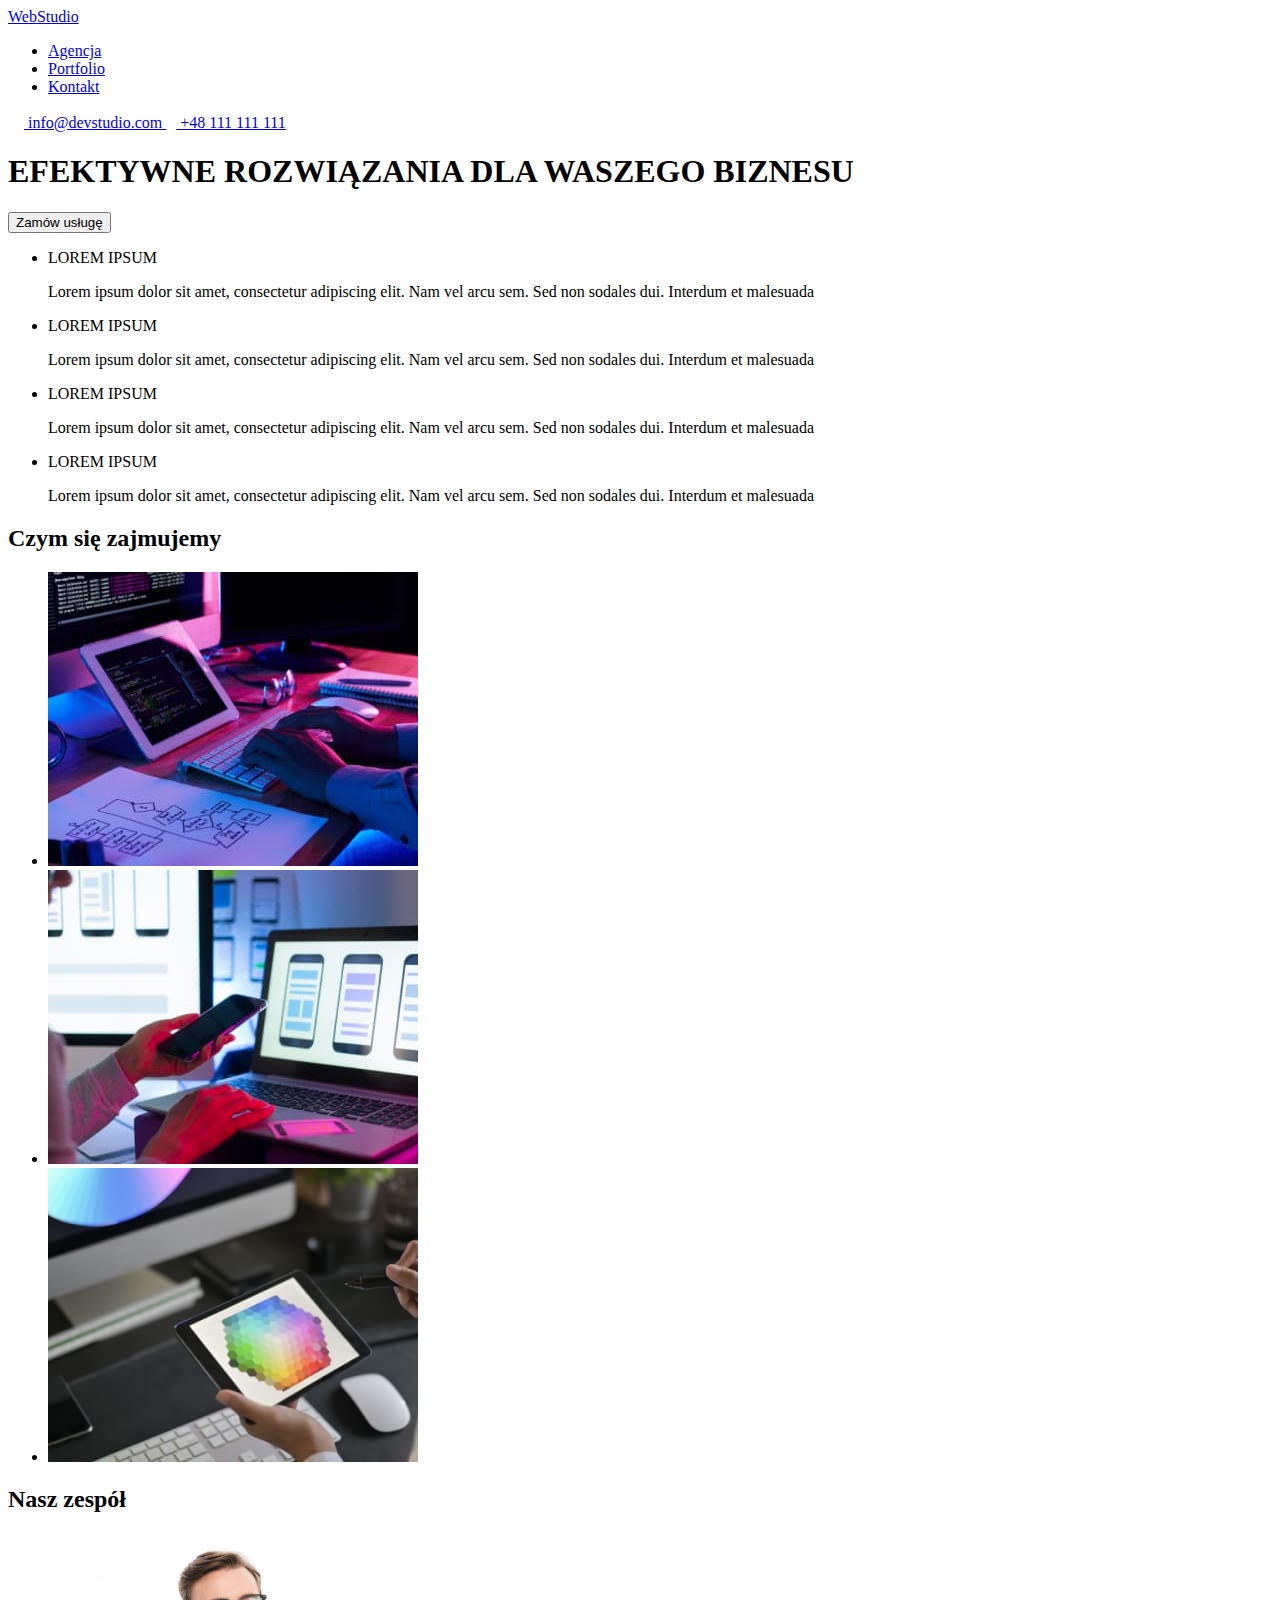
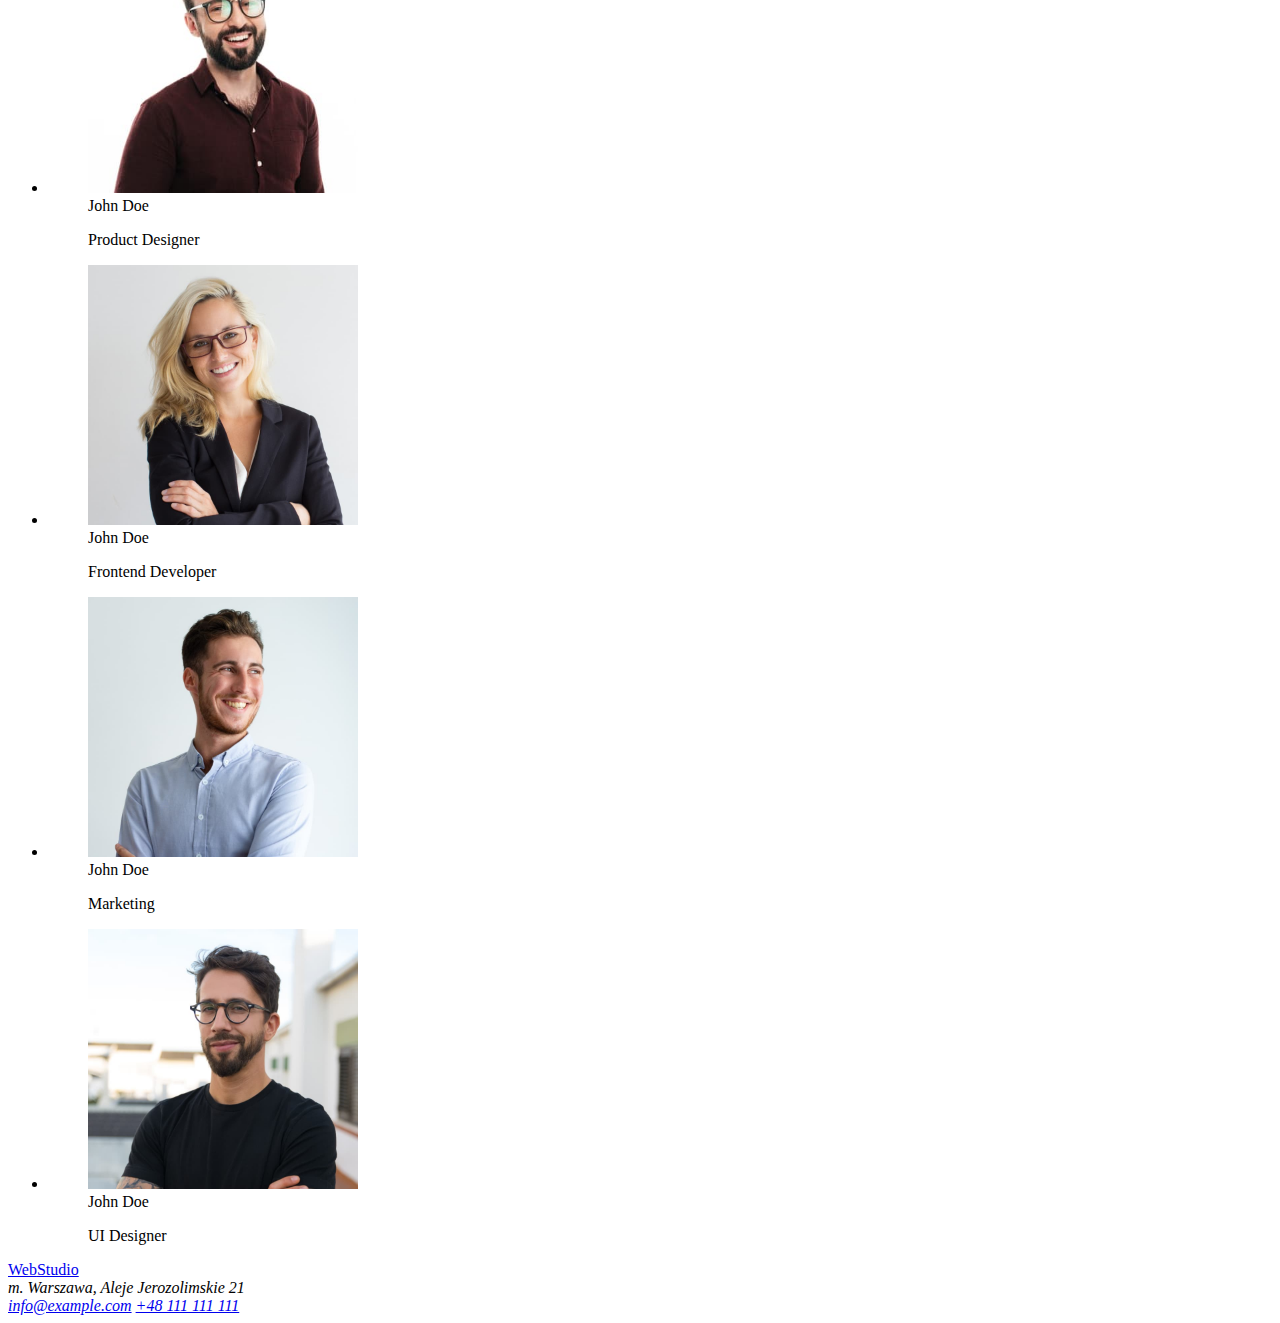
==== index.html @ e995974a "Skopiowano pliki z zadania domowego nr 3" ====
<!DOCTYPE html>
<html lang="pl">
  <head>
    <meta charset="UTF-8" />
    <meta http-equiv="X-UA-Compatible" content="IE=edge" />
    <meta name="viewport" content="width=device-width, initial-scale=1.0" />
    <meta name="description" content="Efektywne rozwiązania biznesowe" />
    <title>Web Studio - Efektywne rozwiązania dla Waszego biznesu</title>
    <link
      rel="stylesheet"
      href="https://cdnjs.cloudflare.com/ajax/libs/modern-normalize/1.1.0/modern-normalize.min.css"
      integrity="sha512-wpPYUAdjBVSE4KJnH1VR1HeZfpl1ub8YT/NKx4PuQ5NmX2tKuGu6U/JRp5y+Y8XG2tV+wKQpNHVUX03MfMFn9Q=="
      crossorigin="anonymous"
      referrerpolicy="no-referrer"
    />
    <link
      href="https://fonts.googleapis.com/css2?family=Raleway:wght@700&family=Roboto:wght@400;500;700;900&display=swap"
      rel="stylesheet"
    />
    <link rel="stylesheet" href="css/styles.css" />
  </head>
  <body>
    <header class="header-border">
      <div class="container header-flex">
        <div class="logo-nav-flex">
          <a class="logo" href="index.html"
            ><span class="logo-firstpart">Web</span>Studio</a
          >
          <nav class="nav-list">
            <ul class="nav-links">
              <li><a class="link" href="#">Agencja</a></li>
              <li><a class="link" href="portfolio.html">Portfolio</a></li>
              <li><a class="link" href="#">Kontakt</a></li>
            </ul>
          </nav>
        </div>
        <div class="contact-links">
          <a class="link" href="mailto:info@devstudio.com">
            <svg class="icon" width="16px" height="12px">
              <use href="images/icons.svg#icon-envelope"></use>
            </svg>
            info@devstudio.com
          </a>
          <a class="link tel-margin" href="tel:+48111111111">
            <svg class="icon" width="10px" height="16px">
              <use href="images/icons.svg#icon-smartphone"></use>
            </svg>
            +48 111 111 111</a>
        </div>
      </div>
    </header>
    <main>
      <!-- HERO -->
      <section class="section title-section">
        <div class="container">
          <h1 class="title">EFEKTYWNE ROZWIĄZANIA DLA WASZEGO BIZNESU</h1>
          <button class="booking" type="button">Zamów usługę</button>
        </div>
      </section>
      <section class="section texts">
        <div class="container">
          <ul class="flex-texts">
            <li>
              <span class="title-text">LOREM IPSUM</span>
              <p class="text">
                Lorem ipsum dolor sit amet, consectetur adipiscing elit. Nam vel
                arcu sem. Sed non sodales dui. Interdum et malesuada
              </p>
            </li>
            <li>
              <span class="title-text">LOREM IPSUM</span>
              <p class="text">
                Lorem ipsum dolor sit amet, consectetur adipiscing elit. Nam vel
                arcu sem. Sed non sodales dui. Interdum et malesuada
              </p>
            </li>
            <li>
              <span class="title-text">LOREM IPSUM</span>
              <p class="text">
                Lorem ipsum dolor sit amet, consectetur adipiscing elit. Nam vel
                arcu sem. Sed non sodales dui. Interdum et malesuada
              </p>
            </li>
            <li>
              <span class="title-text">LOREM IPSUM</span>
              <p class="text">
                Lorem ipsum dolor sit amet, consectetur adipiscing elit. Nam vel
                arcu sem. Sed non sodales dui. Interdum et malesuada
              </p>
            </li>
          </ul>
        </div>
      </section>
      <section class="section container-our-job">
        <div class="container">
          <h2 class="container-title">Czym się zajmujemy</h2>
          <ul class="flex-job-pictures">
            <li class="container-task">
              <img
                src="images/what_we_do_1.jpg"
                alt="Męskie dłonie piszące kod na klawiaturze"
                width="370"
                height="294"
              />
            </li>
            <li class="container-task">
              <img
                src="images/what_we_do_2.jpg"
                alt="Damskie dłonie trzymające telefon w ręce i pracujące na laptopie"
                width="370"
                height="294"
              />
            </li>
            <li class="container-task">
              <img
                src="images/what_we_do_3.jpg"
                alt="Dłonie trzymające tablet z wyświetloną na ekranie paletą barw"
                width="370"
                height="294"
              />
            </li>
          </ul>
        </div>
      </section>
      <section class="section container-team">
        <div class="container">
          <h2 class="container-title">Nasz zespół</h2>
          <ul class="flex-team">
            <li>
              <figure class="team-member">
                <img
                  src="images/our_team_john_doe_1.jpg"
                  alt="Uśmiechnięty mężczyzna z brodą noszący okulary"
                  width="270"
                  height="260"
                />
                <figcaption class="margin-figcaption-team">
                  <span class="team-member-name">John Doe</span>
                  <p class="team-member-position">Product Designer</p>
                </figcaption>
              </figure>
            </li>
            <li>
              <figure class="team-member">
                <img
                  src="images/our_team_john_doe_2.jpg"
                  alt="Uśmiechnięta blondwłosa kobieta nosząca okulary"
                  width="270"
                  height="260"
                />
                <figcaption class="margin-figcaption-team">
                  <span class="team-member-name">John Doe</span>
                  <p class="team-member-position">Frontend Developer</p>
                </figcaption>
              </figure>
            </li>
            <li>
              <figure class="team-member">
                <img
                  src="images/our_team_john_doe_3.jpg"
                  alt="Uśmiechnięty mężczyzna z brodą"
                  width="270"
                  height="260"
                />
                <figcaption class="margin-figcaption-team">
                  <span class="team-member-name">John Doe</span>
                  <p class="team-member-position">Marketing</p>
                </figcaption>
              </figure>
            </li>
            <li>
              <figure class="team-member">
                <img
                  src="images/our_team_john_doe_4.jpg"
                  alt="Mężczyzna z brodą w okularach"
                  width="270"
                  height="260"
                />
                <figcaption class="margin-figcaption-team">
                  <span class="team-member-name">John Doe</span>
                  <p class="team-member-position">UI Designer</p>
                </figcaption>
              </figure>
            </li>
          </ul>
        </div>
      </section>
    </main>
    <footer class="info">
      <div class="container">
        <a class="logo" href="index.html">
          <span class="logo-firstpart">Web</span>Studio</a
        >
        <address class="address-data">
          m. Warszawa, Aleje Jerozolimskie 21
          <div class="contact-links">
            <a class="link" href="mailto:info@example.com">info@example.com</a>
            <a class="link" href="tel:+48111111111">+48 111 111 111</a>
          </div>
        </address>
      </div>
    </footer>
  </body>
</html>
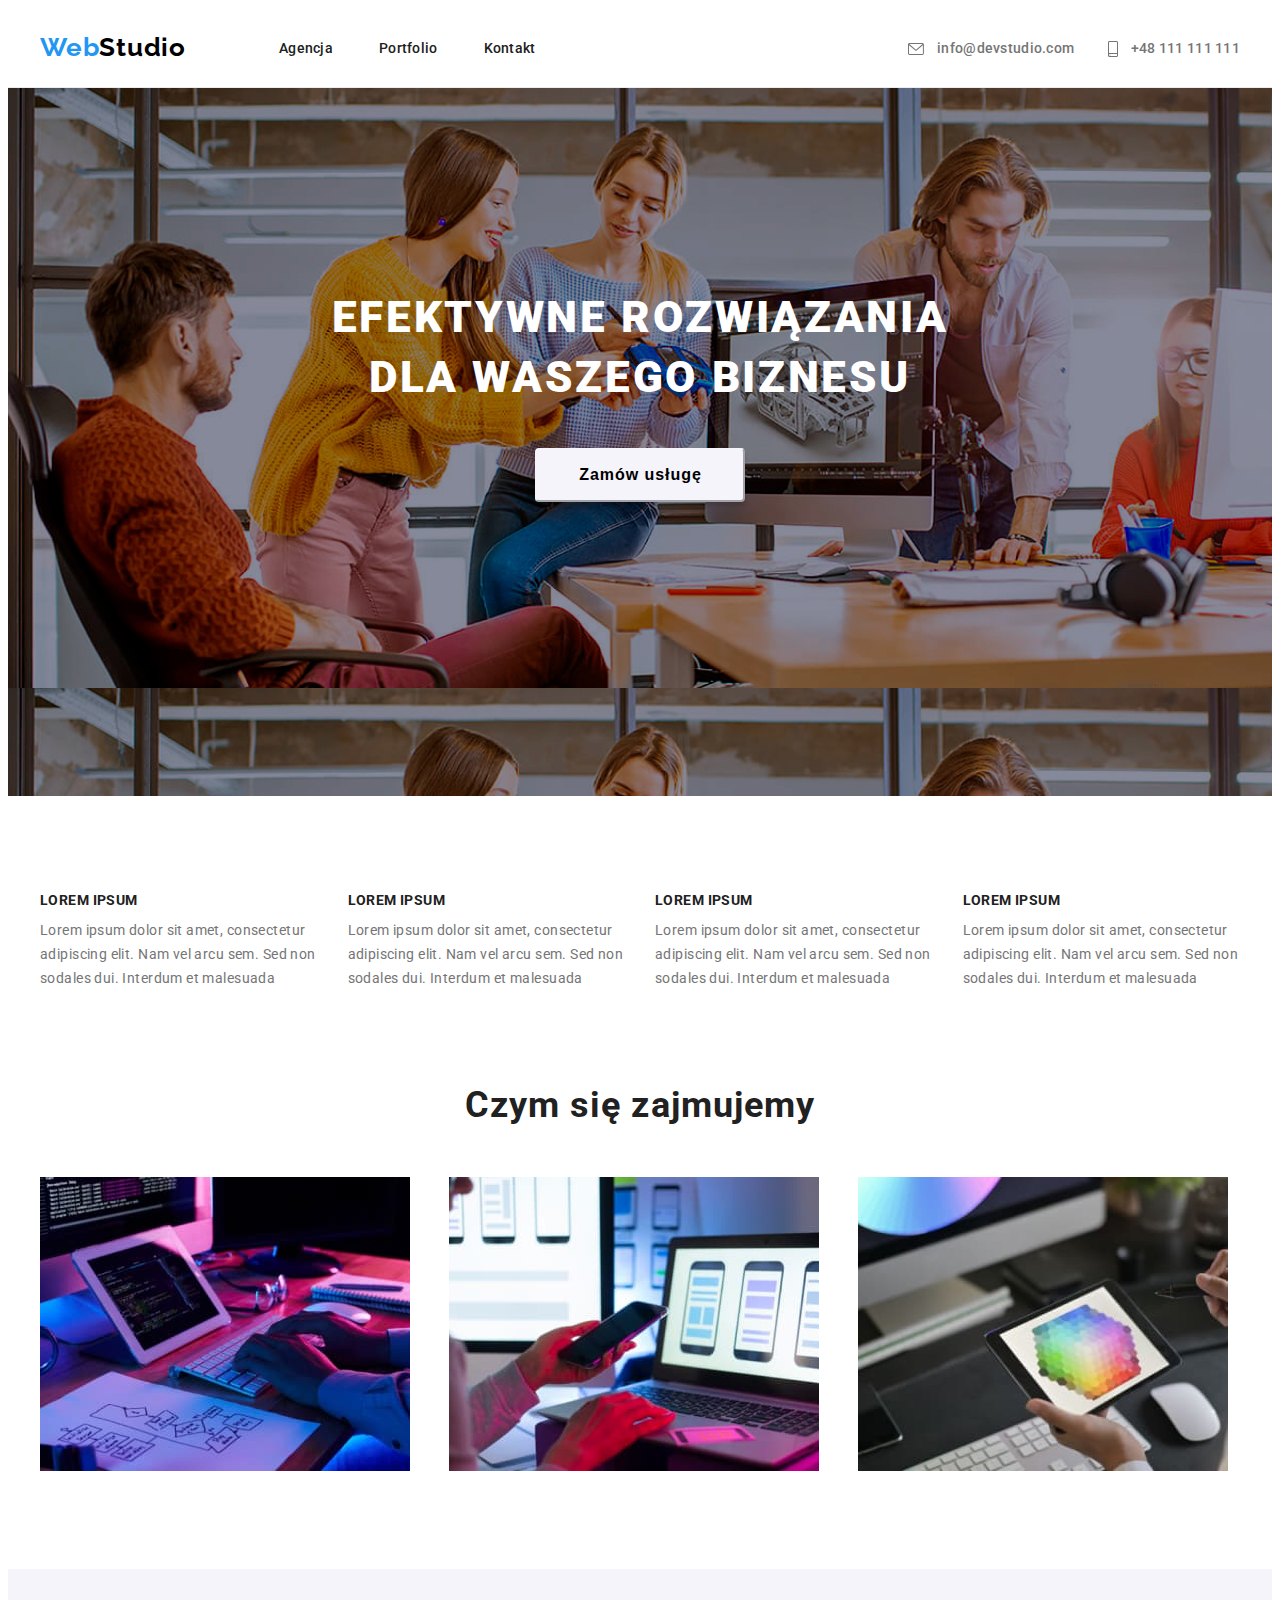
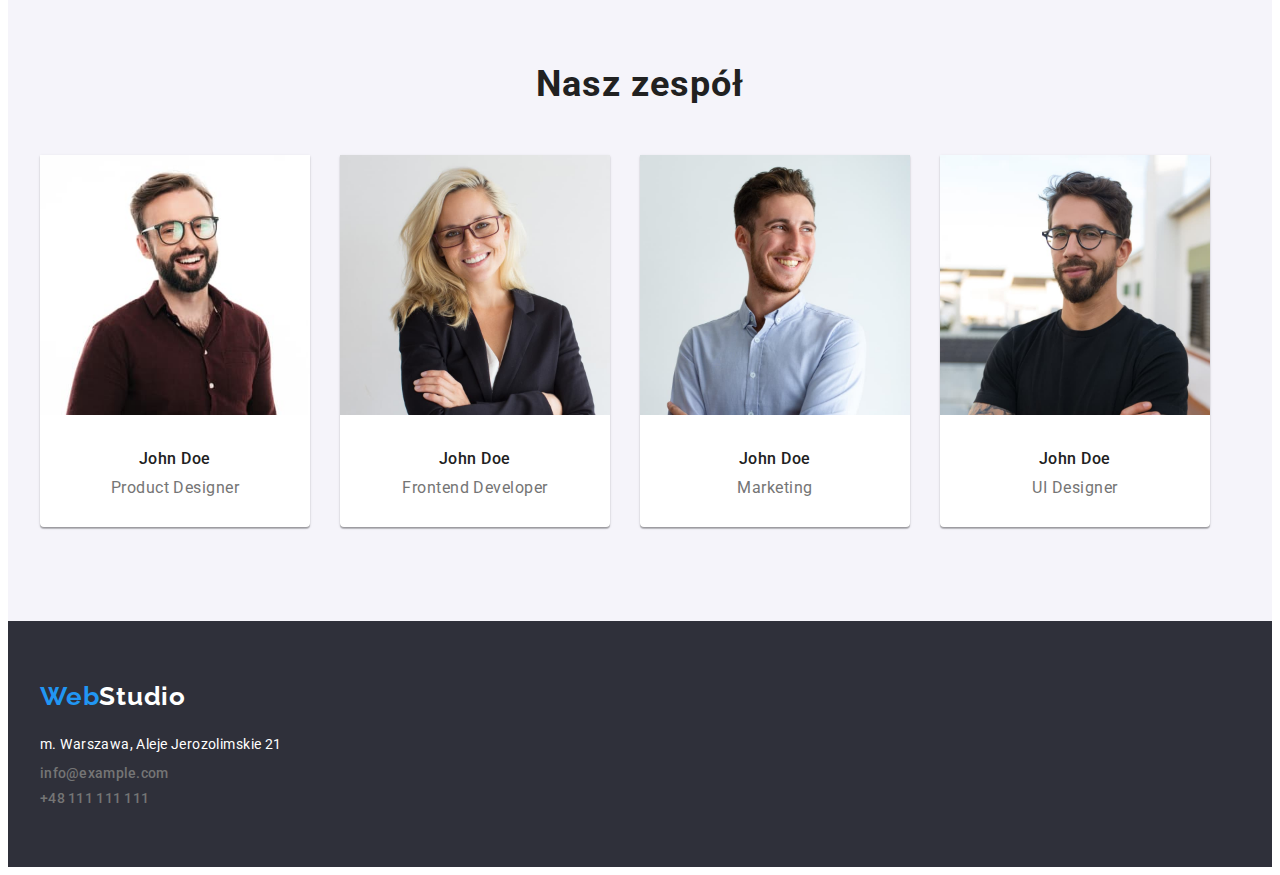
==== commit 46f2fac2: "Wystylizowano dane kontaktowe w nagłówku" ====
--- a/index.html
+++ b/index.html
@@ -36,13 +36,13 @@
         </div>
         <div class="contact-links">
           <a class="link" href="mailto:info@devstudio.com">
-            <svg class="icon" width="16px" height="12px">
+            <svg class="contact-icon" width="16px" height="12px">
               <use href="images/icons.svg#icon-envelope"></use>
             </svg>
             info@devstudio.com
           </a>
           <a class="link tel-margin" href="tel:+48111111111">
-            <svg class="icon" width="10px" height="16px">
+            <svg class="contact-icon" width="10px" height="16px">
               <use href="images/icons.svg#icon-smartphone"></use>
             </svg>
             +48 111 111 111</a>
--- a/css/styles.css
+++ b/css/styles.css
@@ -0,0 +1,320 @@
+:root {
+  --brand-color: #212121;
+  --black: #000;
+  --blue: #2196f3;
+  --grey: #757575;
+  --white: #ffffff;
+  --dirtywhite: rgba(255, 255, 255, 0.6);
+  --darkblue-background: #2f303a;
+  --lightgray-background: #f5f4fa;
+  --white-background: #ffffff;
+  --blue-hover-focus: #2196f3;
+  --verylightgrey: #eeeeee;
+}
+h1,
+h2,
+h3,
+h4,
+h5,
+h6,
+p,
+ul {
+  margin: 0;
+  padding: 0;
+}
+ul {
+  list-style: none;
+}
+body {
+  color: var(--brand-color);
+  background-color: var(--white-background);
+  font-family: "Roboto", sans-serif;
+}
+.logo {
+  color: var(--black);
+  background-color: var(--white-background);
+  font-family: "Raleway";
+  font-weight: 700;
+  font-size: 26px;
+  letter-spacing: 0.03em;
+  line-height: 1.19;
+  text-decoration: none;
+}
+.logo .logo-firstpart {
+  color: var(--blue);
+}
+.nav-list {
+  background-color: var(--white-background);
+}
+.nav-links .link {
+  color: var(--brand-color);
+  font-weight: 500;
+  font-size: 14px;
+  line-height: 1.14;
+  letter-spacing: 0.02em;
+}
+.contact-links {
+  background-color: var(--white-background);
+}
+.contact-links .link {
+  color: var(--grey);
+  font-weight: 500;
+  font-size: 14px;
+  line-height: 1.14;
+  letter-spacing: 0.02em;
+}
+.title-section {
+  background-color: var(--darkblue-background);
+  margin: 0 auto;
+  background-image: url('../images/background.jpg');
+}
+.title {
+  color: var(--white);
+  font-weight: 900;
+  font-size: 44px;
+  line-height: 1.36;
+  text-align: center;
+  letter-spacing: 0.06em;
+  text-transform: uppercase;
+  padding-top: 106px;
+  padding-left: 252px;
+  padding-right: 252px;
+}
+.booking {
+  font-weight: 700;
+  font-size: 16px;
+  line-height: 1.88;
+  display: flex;
+  align-items: center;
+  text-align: center;
+  letter-spacing: 0.06em;
+  background: var(--lightgray-background);
+  box-shadow: 0px 4px 4px rgba(0, 0, 0, 0.15);
+  border-radius: 4px;
+  border-color: var(--lightgray-background);
+  cursor: pointer;
+  padding: 10px 41px 10px 42px;
+  margin: 40px auto 200px auto;
+}
+.booking:hover,
+.booking:focus {
+  background-color: var(--blue-hover-focus);
+  color: var(--white);
+  box-shadow: 0px 4px 4px rgba(0, 0, 0, 0.15);
+  border-radius: 4px;
+  border-color: var(--blue-hover-focus);
+}
+.title-text {
+  font-weight: 700;
+  font-size: 14px;
+  line-height: 1.14;
+  letter-spacing: 0.03em;
+  text-transform: uppercase;
+}
+.text {
+  font-size: 14px;
+  line-height: 1.71;
+  letter-spacing: 0.03em;
+  color: var(--grey);
+  margin-top: 10px;
+  margin-bottom: -94px;
+}
+.container-our-job {
+  background-color: var(--white-background);
+}
+.container-title {
+  font-size: 36px;
+  line-height: 1.17;
+  text-align: center;
+  letter-spacing: 0.03em;
+  margin: 0 auto 50px auto;
+}
+.container-team {
+  background-color: var(--lightgray-background);
+}
+.team-member {
+  background-color: var(--white-background);
+  box-shadow: 0px 1px 3px rgba(0, 0, 0, 0.12), 0px 1px 1px rgba(0, 0, 0, 0.14),
+    0px 2px 1px rgba(0, 0, 0, 0.2);
+  border-radius: 0px 0px 4px 4px;
+  margin: 0 auto;
+}
+.team-member-name {
+  font-weight: 500;
+  font-size: 16px;
+  line-height: 1.19;
+  text-align: center;
+  letter-spacing: 0.03em;
+  padding-left: 99px;
+  padding-right: 99px;
+}
+.margin-figcaption-team {
+  margin-top: 30px;
+}
+.team-member-position {
+  font-size: 16px;
+  line-height: 1.19;
+  text-align: center;
+  letter-spacing: 0.03em;
+  color: var(--grey);
+  margin-top: 10px;
+  padding-bottom: 30px;
+}
+.info {
+  font-size: 14px;
+  line-height: 1.71;
+  letter-spacing: 0.03em;
+  background-color: var(--darkblue-background);
+}
+.info > .container > .logo {
+  color: var(--white);
+  background-color: var(--darkblue-background);
+}
+.info .contact-links {
+  background-color: var(--darkblue-background);
+  color: var(--dirtywhite);
+}
+.address-data {
+  font-style: normal;
+  color: var(--white);
+  margin-top: 20px;
+}
+.link:hover,
+.link:focus {
+  color: var(--blue-hover-focus);
+}
+.link {
+  text-decoration: none;
+}
+.logo:hover,
+.logo:focus {
+  color: var(--blue);
+}
+.mail {
+  text-decoration: underline;
+}
+.menu-item {
+  font-weight: 500;
+  font-size: 16px;
+  line-height: 1, 63;
+  text-align: center;
+  letter-spacing: 0.03em;
+  background-color: var(--lightgray-background);
+  border-radius: 4px;
+  border-color: var(--lightgray-background);
+  cursor: pointer;
+}
+.menu-item:hover,
+.menu-item:focus {
+  background-color: var(--blue-hover-focus);
+  color: var(--white);
+  box-shadow: 0px 3px 1px rgba(0, 0, 0, 0.1), 0px 1px 2px rgba(0, 0, 0, 0.08),
+    0px 2px 2px rgba(0, 0, 0, 0.12);
+  border-radius: 4px;
+  border-color: var(--blue-hover-focus);
+}
+.example {
+  background: var(--white-background);
+  border: 1px solid var(--verylightgrey);
+  margin: 0;
+}
+.description {
+  font-weight: 700;
+  font-size: 18px;
+  line-height: 2;
+  letter-spacing: 0.06em;
+  color: var(--brand-color);
+  padding-left: 24px;
+}
+.field {
+  font-size: 16px;
+  line-height: 30px;
+  letter-spacing: 0.03em;
+  color: var(--grey);
+  padding-top: 4px;
+  padding-bottom: 20px;
+  padding-left: 24px;
+}
+.container {
+  max-width: 1200px;
+  padding: 0 15px;
+  margin: 0 auto;
+}
+.section {
+  padding-top: 94px;
+  padding-bottom: 94px;
+}
+.header-flex {
+  display: flex;
+  justify-content: space-between;
+  align-items: center;
+  padding-top: 24px;
+  padding-bottom: 24px;
+}
+.header-border {
+  border-bottom: 1px solid #ececec;
+}
+.logo-nav-flex {
+  display: flex;
+  align-items: center;
+}
+.nav-links {
+  display: flex;
+  padding: 0;
+  gap: 46px;
+  margin-left: 93px;
+  margin-right: 345px;
+}
+.tel-margin {
+  margin-left: 30px;
+}
+.flex-texts {
+  display: flex;
+  gap: 30px;
+}
+.flex-job-pictures {
+  display: flex;
+  align-items: center;
+  gap: 39px;
+}
+.flex-team {
+  display: flex;
+  align-items: center;
+  gap: 30px;
+}
+.info > .container {
+  padding-top: 60px;
+  padding-bottom: 60px;
+}
+.address-data > .contact-links > .link {
+  display: block;
+  margin-top: 9px;
+}
+.flex-menu {
+  display: flex;
+  justify-content: center;
+  gap: 8px;
+}
+.menu {
+  margin-bottom: 56px;
+}
+.examples-list {
+  display: flex;
+  flex-wrap: wrap;
+  justify-content: space-between;
+  row-gap: 30px;
+  column-gap: 20px;
+}
+.margin-figcaption-portfolio {
+  margin-top: 20px;
+}
+.contact-icon {
+  fill: currentColor;
+  vertical-align: middle;
+  margin-right: 10px;
+}
+.contact-links:hover,
+.contact-links:focus {
+  color: var(--blue-hover-focus);
+  fill: currentColor;
+}
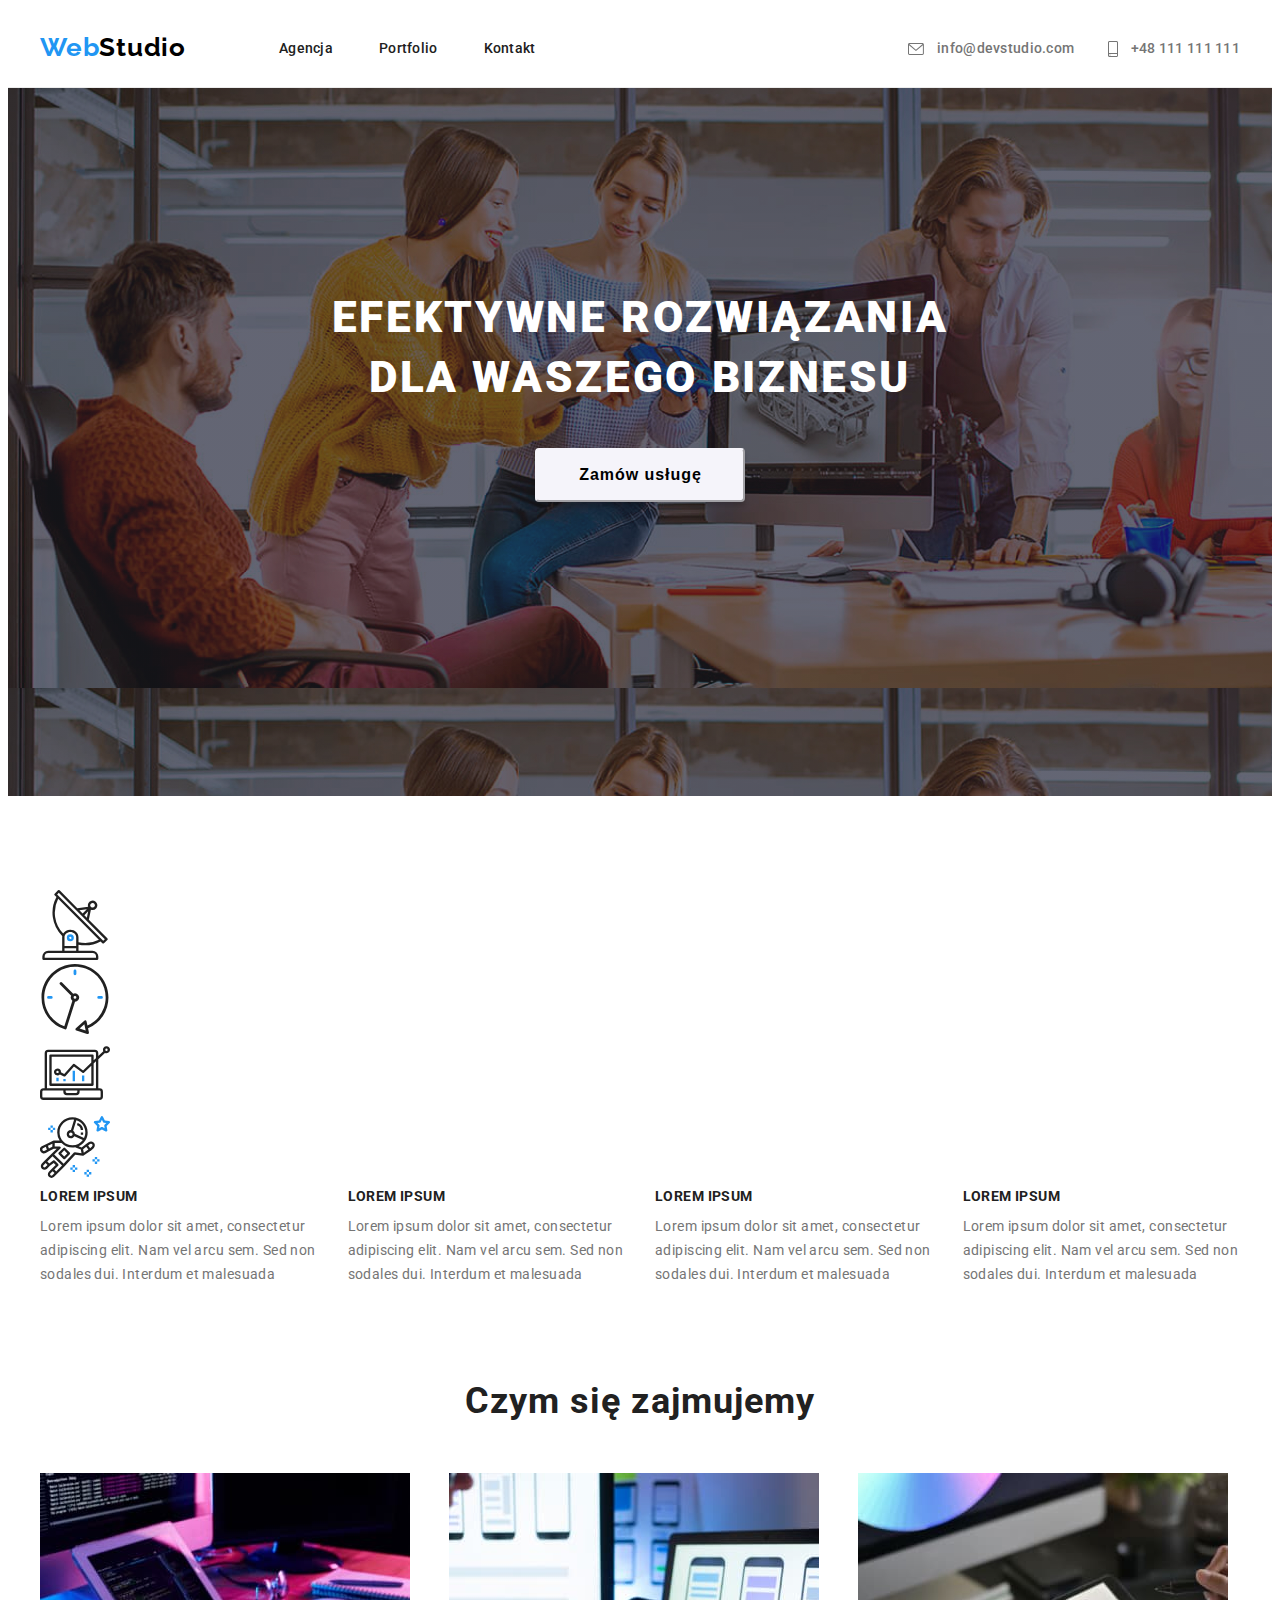
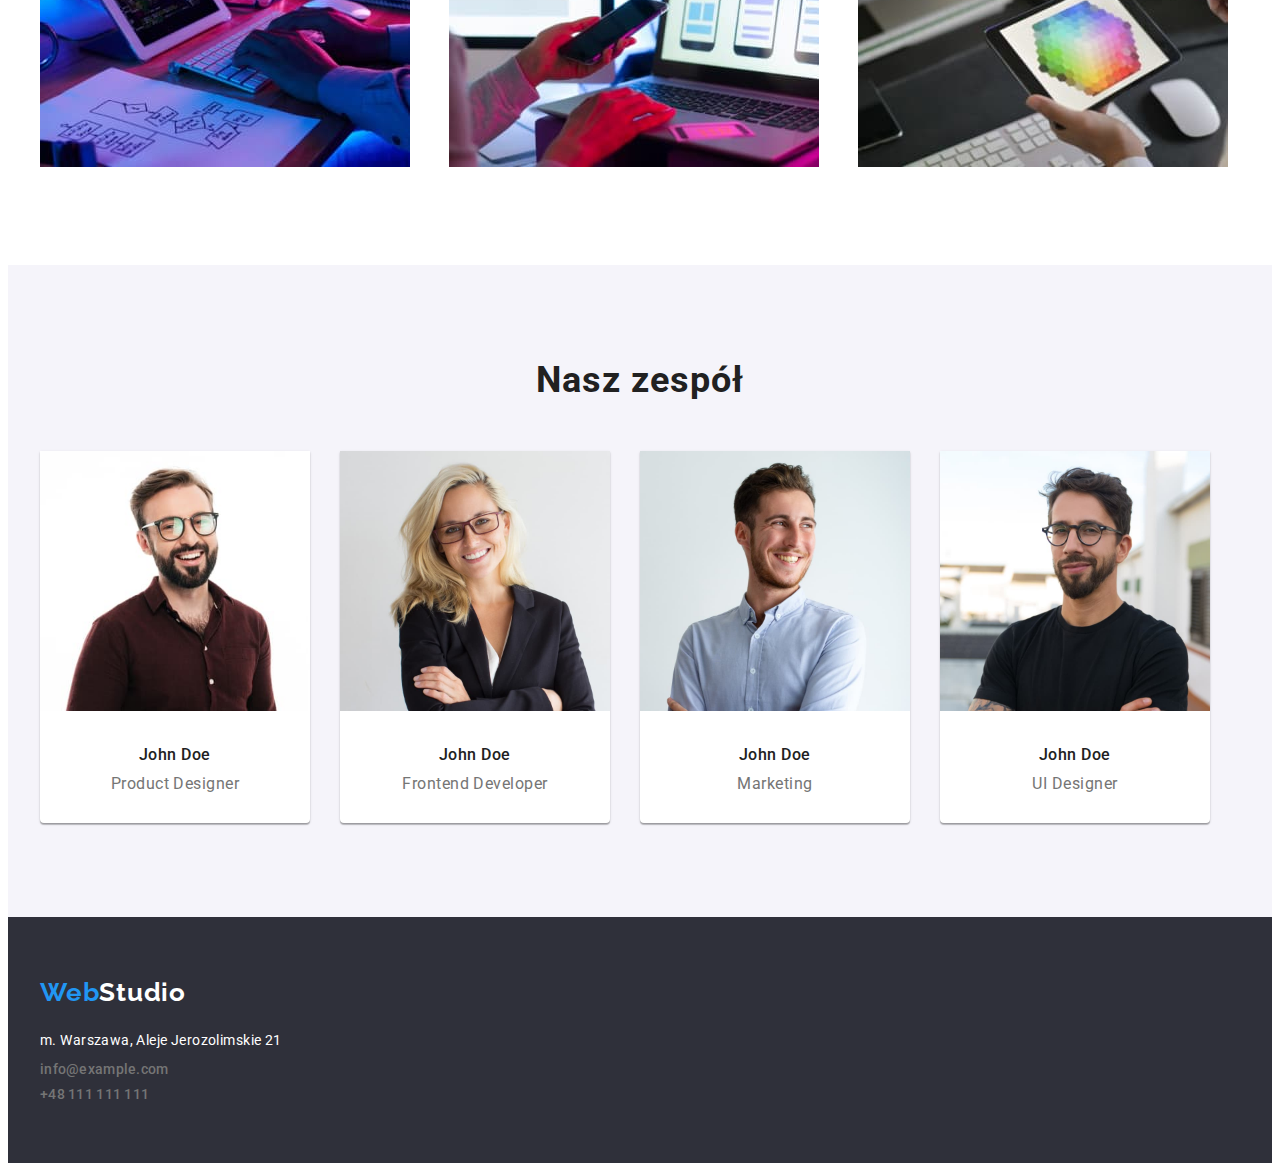
==== commit 6098c3e1: "Dodano ikony do drugiej sekcji" ====
--- a/index.html
+++ b/index.html
@@ -59,6 +59,26 @@
       </section>
       <section class="section texts">
         <div class="container">
+        <div>
+          <ul class="text-icons">
+          <li>
+            <svg class="text-icon" width="70px" height="70px">
+            <use href="images/icons.svg#icon-antenna-1"></use>
+            </svg>
+          <li>
+            <svg class="text-icon" width="70px" height="70px">
+            <use href="images/icons.svg#icon-clock-1"></use>
+            </svg>
+          <li>
+            <svg class="text-icon" width="70px" height="70px">
+              <use href="images/icons.svg#icon-diagram-1"></use>
+            </svg>
+            <li>
+              <svg class="text-icon" width="70px" height="70px">
+                <use href="images/icons.svg#icon-astronaut-1"></use>
+              </svg>
+        </ul>
+        </div>
           <ul class="flex-texts">
             <li>
               <span class="title-text">LOREM IPSUM</span>
--- a/css/styles.css
+++ b/css/styles.css
@@ -10,6 +10,7 @@
   --white-background: #ffffff;
   --blue-hover-focus: #2196f3;
   --verylightgrey: #eeeeee;
+  --background-gradient: rgba(47, 48, 58, 0.4);
 }
 h1,
 h2,
@@ -66,7 +67,7 @@
 .title-section {
   background-color: var(--darkblue-background);
   margin: 0 auto;
-  background-image: url('../images/background.jpg');
+  background-image: linear-gradient(to bottom, var(--background-gradient), var(--background-gradient)), url('../images/background.jpg');
 }
 .title {
   color: var(--white);
@@ -315,6 +316,5 @@
 }
 .contact-links:hover,
 .contact-links:focus {
-  color: var(--blue-hover-focus);
   fill: currentColor;
 }
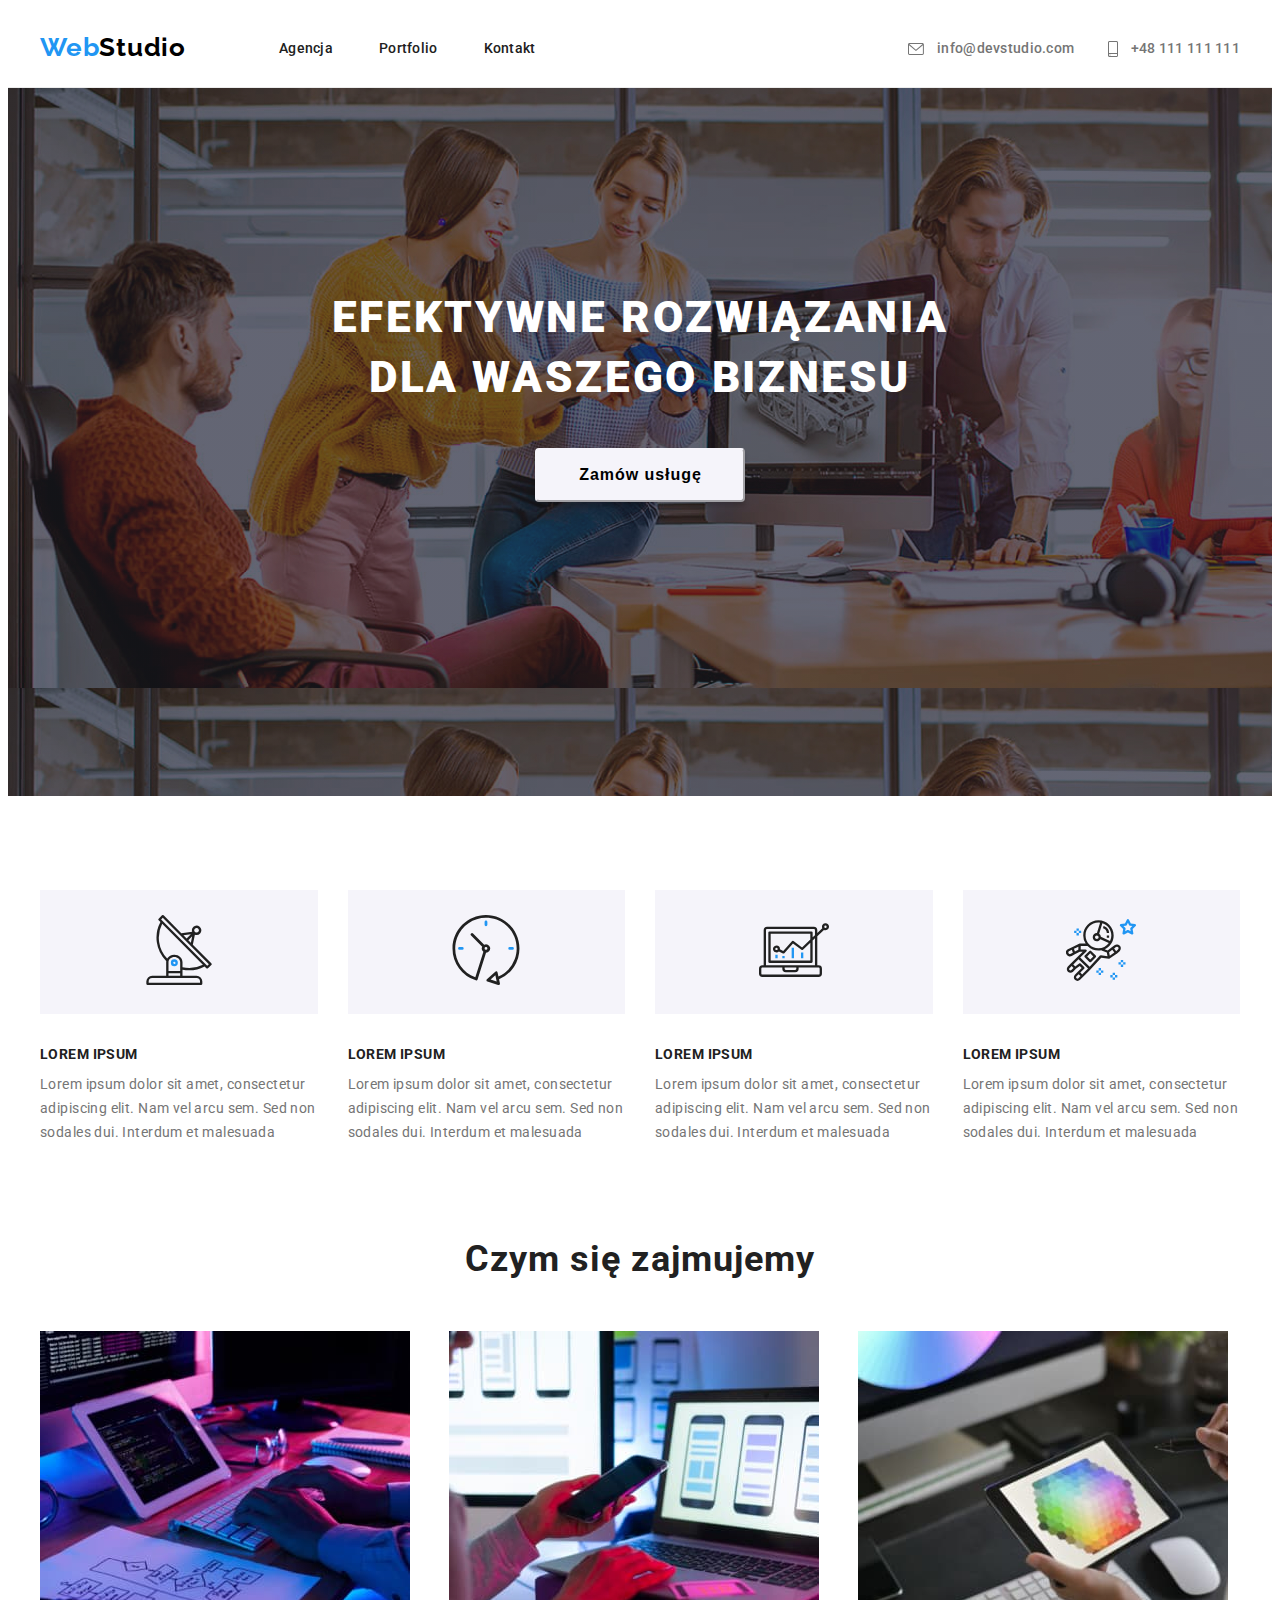
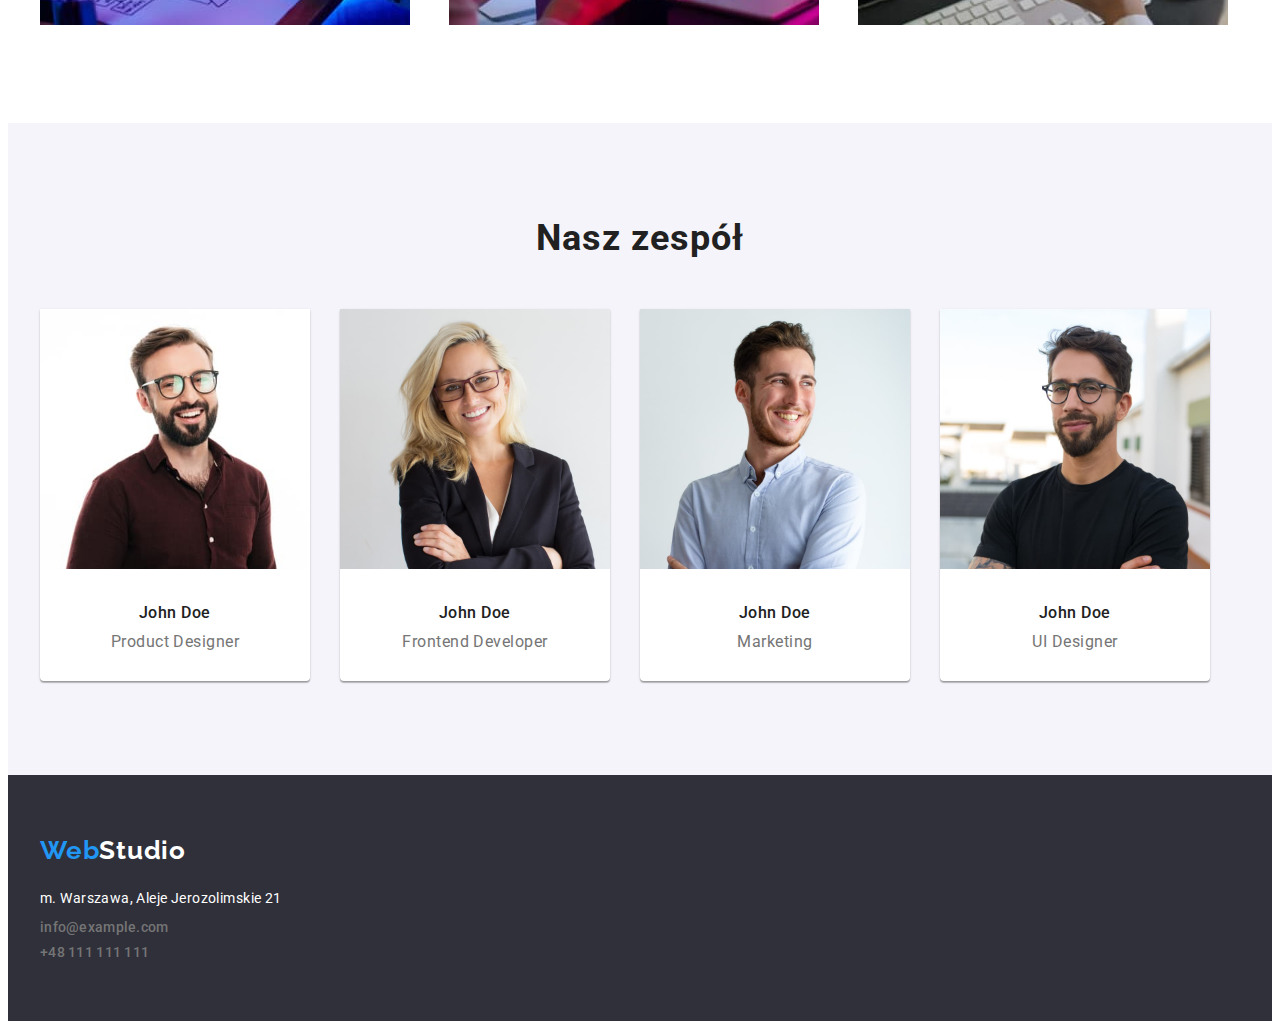
==== commit eea76afe: "Wystylizowano ikony w sekcji z tekstem Lorem Ipsum" ====
--- a/index.html
+++ b/index.html
@@ -59,49 +59,49 @@
       </section>
       <section class="section texts">
         <div class="container">
-        <div>
-          <ul class="text-icons">
-          <li>
-            <svg class="text-icon" width="70px" height="70px">
-            <use href="images/icons.svg#icon-antenna-1"></use>
-            </svg>
-          <li>
-            <svg class="text-icon" width="70px" height="70px">
-            <use href="images/icons.svg#icon-clock-1"></use>
-            </svg>
-          <li>
-            <svg class="text-icon" width="70px" height="70px">
-              <use href="images/icons.svg#icon-diagram-1"></use>
-            </svg>
-            <li>
-              <svg class="text-icon" width="70px" height="70px">
-                <use href="images/icons.svg#icon-astronaut-1"></use>
-              </svg>
-        </ul>
-        </div>
           <ul class="flex-texts">
             <li>
-              <span class="title-text">LOREM IPSUM</span>
-              <p class="text">
-                Lorem ipsum dolor sit amet, consectetur adipiscing elit. Nam vel
-                arcu sem. Sed non sodales dui. Interdum et malesuada
-              </p>
-            </li>
-            <li>
-              <span class="title-text">LOREM IPSUM</span>
-              <p class="text">
-                Lorem ipsum dolor sit amet, consectetur adipiscing elit. Nam vel
-                arcu sem. Sed non sodales dui. Interdum et malesuada
-              </p>
-            </li>
-            <li>
-              <span class="title-text">LOREM IPSUM</span>
-              <p class="text">
-                Lorem ipsum dolor sit amet, consectetur adipiscing elit. Nam vel
-                arcu sem. Sed non sodales dui. Interdum et malesuada
-              </p>
-            </li>
-            <li>
+              <div class="text-icon-box">
+                <svg class="text-icon" width="70px" height="70px">
+                  <use href="images/icons.svg#icon-antenna-1"></use>
+                </svg>
+            </div>
+              <span class="title-text">LOREM IPSUM</span>
+              <p class="text">
+                Lorem ipsum dolor sit amet, consectetur adipiscing elit. Nam vel
+                arcu sem. Sed non sodales dui. Interdum et malesuada
+              </p>
+            </li>
+            <li>
+              <div class="text-icon-box">
+                <svg class="text-icon" width="70px" height="70px">
+                  <use href="images/icons.svg#icon-clock-1"></use>
+                </svg>
+              </div>
+              <span class="title-text">LOREM IPSUM</span>
+              <p class="text">
+                Lorem ipsum dolor sit amet, consectetur adipiscing elit. Nam vel
+                arcu sem. Sed non sodales dui. Interdum et malesuada
+              </p>
+            </li>
+            <li>
+              <div class="text-icon-box">
+                <svg class="text-icon" width="70px" height="70px">
+                  <use href="images/icons.svg#icon-diagram-1"></use>
+                </svg>
+              </div>
+              <span class="title-text">LOREM IPSUM</span>
+              <p class="text">
+                Lorem ipsum dolor sit amet, consectetur adipiscing elit. Nam vel
+                arcu sem. Sed non sodales dui. Interdum et malesuada
+              </p>
+            </li>
+            <li>
+              <div class="text-icon-box">
+                <svg class="text-icon" width="70px" height="70px">
+                  <use href="images/icons.svg#icon-astronaut-1"></use>
+                </svg>
+              </div>
               <span class="title-text">LOREM IPSUM</span>
               <p class="text">
                 Lorem ipsum dolor sit amet, consectetur adipiscing elit. Nam vel
--- a/css/styles.css
+++ b/css/styles.css
@@ -67,7 +67,7 @@
 .title-section {
   background-color: var(--darkblue-background);
   margin: 0 auto;
-  background-image: linear-gradient(to bottom, var(--background-gradient), var(--background-gradient)), url('../images/background.jpg');
+  background-image: linear-gradient(to bottom, var(--background-gradient), var(--background-gradient)), url(../images/background.jpg);
 }
 .title {
   color: var(--white);
@@ -318,3 +318,9 @@
 .contact-links:focus {
   fill: currentColor;
 }
+.text-icon-box {
+  padding: 25px 102.34px;
+  margin-bottom: 30px;
+  background-color: var(--lightgray-background);
+  text-align: center;
+}